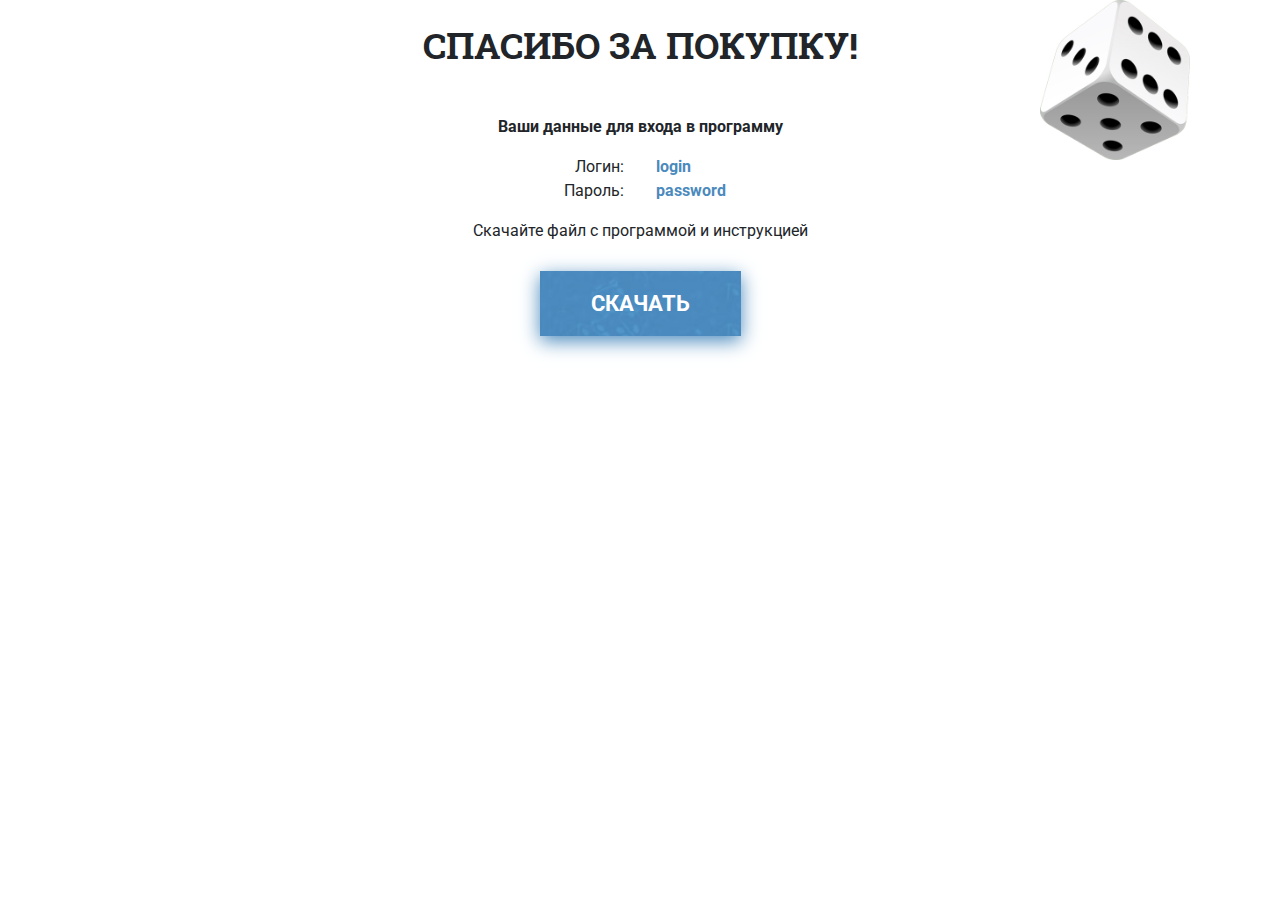
==== app/success.html @ 69962ab2 "Add files via upload" ====
<!DOCTYPE html>
<html lang="ru">

<head>
    <meta charset="UTF-8">
    <meta http-equiv="Content-Type" content="text/html; charset=utf-8"/>
    <meta name="description" content="">
    <meta name="keywords" content="">
    <meta http-equiv="X-UA-Compatible" content="IE=edge">
    <meta name="viewport"
          content="width=device-width, user-scalable=yes, initial-scale=1.0, maximum-scale=1.0, minimum-scale=1.0">
    <meta name="mobile-web-app-capable" content="yes">
    <meta name="apple-mobile-web-app-capable" content="yes">
    <meta name="apple-mobile-web-app-title" content="">
    <meta name="author" content="XWork"/>

    <meta property="og:title" content=""/>
    <meta property="og:description" content=""/>
    <meta property="og:type" content="text/html"/>
    <meta property="og:url" content=""/>
    <meta property="og:image" content=""/>

    <meta name="msapplication-TileImage" content="images/favicon.png">
    <link rel="icon" type="image/vnd.microsoft.icon" href="images/favicon.png" sizes="32x32"/>
    <link rel="icon" type="image/png" href="images/favicon.png" sizes="152x152"/>
    <link rel="apple-touch-icon-precomposed" href="images/favicon.png"/>
    <link rel="apple-touch-icon" href="images/favicon.png" sizes="152x152">

    <title>Site Title</title>
    <link rel="stylesheet" href="css/bootstrap.min.css">
    <link rel="stylesheet" href="css/font-awesome.min.css">
    <!--build:css css/styles.min.css-->
    <link rel="stylesheet" href="css/styles.css">
    <!--endbuild-->
    <!--[if lt IE 9]>
    <link rel="stylesheet" href="css/ie.css" type="text/css" media="screen, projection"/>
    <script src="js/html5shiv.min.js"></script>
    <script src="js/css3-mediaqueries.min.js"></script>
    <script>
        document.createElement('header');
        document.createElement('nav');
        document.createElement('main');
        document.createElement('section');
        document.createElement('article');
        document.createElement('aside');
        document.createElement('footer');
    </script>
    <![endif]-->
</head>

<body>
<div class="wrapper webkit-fill-available d-flex justify-content-center align-items-center">

        <div class="container">
            <div class="success position-relative">
                <div class="container pt-4 pb-5 position-relative d-flex flex-column align-items-center">
                    <h2 class="success-title text-uppercase text-center font-weight-bold mb-5">
                        Спасибо за покупку!
                    </h2>
                    <div class="success-block mb-1 col-10 col-md-8 d-flex flex-column align-items-center">
                        <p class="d-block text-center font-weight-bold">
                            Ваши данные для входа в программу
                        </p>
                        <p class="d-block text-center success-block-description m-0">
                            <span class="mx-2 px-2 text-right">Логин:</span><span class="text-left mx-2 px-2 font-weight-bold text-blue">login</span>
                        </p>
                        <p class="d-block text-center success-block-description m-0 mb-3">
                            <span class="mx-2 px-2 text-right">Пароль:</span><span class="text-left mx-2 px-2 font-weight-bold text-blue">password</span>
                        </p>
                        <p class="d-block text-center mb-4">
                            Скачайте файл с программой и инструкцией
                        </p>
                    </div>
                    <div class="payment-button text-center mx-5">
                        <a href="#" class="btn animate text-uppercase font-weight-bold">Скачать</a>
                    </div>
                    <div class="cube-1"></div>
                </div>
            </div>
        </div>

</div>


<script src="js/jquery-1.12.4.min.js"></script>
<script src="js/bootstrap.min.js"></script>
<script src="js/jquery.jcarousel.min.js"></script>
<script src="js/jquery.matchHeight-min.js"></script>
<!--build:js js/main.min.js -->
<script src="js/script.js"></script>
<!-- endbuild -->


</body>

</html>
---- app/css/styles.css ----
/*!
 * All styles for site
 */
@import url("https://fonts.googleapis.com/css?family=Roboto+Slab:300,700|Roboto:300,400,500&display=swap");
@font-face {
  font-family: "Glyphicons Halflings";
  font-style: "normal";
  font-weight: "300";
  src: url("../fonts/glyphicons-halflings-regular.eot");
  src: url("../fonts/glyphicons-halflings-regular.eot?#iefix") format("embedded-opentype"), url("../fonts/glyphicons-halflings-regular.woff") format("woff"), url("../fonts/glyphicons-halflings-regular.ttf") format("truetype"), url("../fonts/glyphicons-halflings-regular.svg#Glyphicons Halflings") format("svg");
  -webkit-font-smoothing: antialiased;
  -moz-osx-font-smoothing: grayscale; }

@font-face {
  font-family: "Font Awesome";
  font-style: "normal";
  font-weight: "300";
  src: url("../fonts/fontawesome-webfont.eot");
  src: url("../fonts/fontawesome-webfont.eot?#iefix") format("embedded-opentype"), url("../fonts/fontawesome-webfont.woff") format("woff"), url("../fonts/fontawesome-webfont.ttf") format("truetype"), url("../fonts/fontawesome-webfont.svg#Font Awesome") format("svg");
  -webkit-font-smoothing: antialiased;
  -moz-osx-font-smoothing: grayscale; }

/*!
 * Body content
 */
body {
  padding: 0;
  margin: 0;
  font-family: 'Roboto', sans-serif;
  font-weight: 400;
  font-size: 16px; }

/* error if tags without attr */
img:not([alt]),
label:not([for]),
input[type=submit]:not([value]) {
  outline: 1px dotted #f00000; }

/* error if first child not used  */
ul > *:not(li),
ol > *:not(li),
dl > *:not(dt):not(dd) {
  outline: 1px dotted #f00000; }

input:focus, textarea, a, button {
  outline: none !important; }

a, a:hover {
  color: #4b8abd;
  -o-transition: .3s;
  -moz-transition: .3s;
  transition: .3s; }

.clearfix:after, .clearfix:before {
  content: "";
  display: table;
  height: 0; }

.clearfix:after {
  clear: both; }

.wrapper {
  width: 100%;
  margin: 0;
  padding: 0;
  overflow: hidden; }

.webkit-fill-available {
  height: -webkit-fill-available; }

#back-to-top {
  color: #ffffff;
  width: 50px;
  height: 50px;
  background: #4b8abd;
  text-transform: uppercase;
  position: fixed;
  right: 30px;
  bottom: 70px;
  line-height: 50px;
  font-size: 22px;
  text-align: center;
  cursor: pointer;
  display: none;
  z-index: 999; }
  #back-to-top:hover {
    background: #4b8abd;
    text-decoration: none; }

.underline {
  text-decoration: underline; }

::-webkit-input-placeholder {
  /* Chrome/Opera/Safari */
  color: #d1d1d1; }

::-moz-placeholder {
  /* Firefox 19+ */
  color: #d1d1d1; }

:-ms-input-placeholder {
  /* IE 10+ */
  color: #d1d1d1; }

:-moz-placeholder {
  /* Firefox 18- */
  color: #d1d1d1; }

.scale:hover {
  -moz-transform: scale(1.05);
  -ms-transform: scale(1.05);
  -o-transform: scale(1.05);
  transform: scale(1.05); }

.animate {
  -o-transition: .3s;
  -moz-transition: .3s;
  transition: .3s; }
  .animate:hover {
    -o-transition: .3s;
    -moz-transition: .3s;
    transition: .3s; }

.jcarousel-wrapper {
  margin: 20px auto;
  position: relative; }

/** Carousel **/
.jcarousel {
  position: relative;
  overflow: hidden;
  width: 100%; }

.jcarousel ul {
  width: 10000em;
  position: relative;
  list-style: none;
  margin: 0;
  padding: 0; }

.jcarousel li {
  width: 200px;
  float: left;
  -moz-box-sizing: border-box;
  box-sizing: border-box;
  padding-left: 65px;
  padding-right: 65px;
  position: relative;
  display: -moz-box;
  display: -ms-flexbox;
  display: flex;
  -moz-box-orient: vertical;
  -moz-box-direction: normal;
  -ms-flex-direction: column;
  flex-direction: column;
  -moz-box-align: center;
  -ms-flex-align: center;
  align-items: center; }

.jcarousel img.avatar {
  display: block;
  width: 55px;
  height: 55px !important;
  border-radius: 50%;
  float: left;
  position: absolute;
  left: 0px;
  top: 10px; }

/** Carousel Controls **/
.jcarousel-control-prev,
.jcarousel-control-next {
  position: absolute;
  top: 50%;
  margin-top: -55px;
  width: 18px;
  height: 113px;
  text-align: center;
  color: #fff;
  text-decoration: none;
  border-radius: 30px; }

.jcarousel-control-prev {
  left: 15px;
  background: url("../images/arrow-left.png") center center no-repeat; }

.jcarousel-control-next {
  right: 15px;
  background: url("../images/arrow-right.png") center center no-repeat; }

/** Carousel Pagination **/
.jcarousel-pagination {
  position: absolute;
  bottom: -40px;
  left: 50%;
  -ms-transform: translate(-50%, 0);
  -moz-transform: translate(-50%, 0);
  -o-transform: translate(-50%, 0);
  transform: translate(-50%, 0);
  margin: 0;
  text-align: center; }

.jcarousel-pagination a {
  text-decoration: none;
  display: inline-block;
  font-size: 11px;
  height: 14px;
  width: 14px;
  line-height: 10px;
  background: #4b8abd;
  color: #152e3a;
  border-radius: 10px;
  text-indent: -9999px;
  margin-right: 7px; }

.jcarousel-pagination a.active {
  background: #152e3a;
  color: #ffffff;
  opacity: 1;
  box-shadow: 0 0 2px #F0EFE7; }

.text-blue {
  color: #4b8abd; }

.success-title {
  font-size: 36px;
  font-family: 'Roboto Slab', sans-serif;
  padding-left: 22%;
  padding-right: 22%; }
  @media screen and (max-width: 1199px) {
    .success-title {
      font-size: 32px; } }
  @media screen and (max-width: 767px) {
    .success-title {
      font-size: 24px; } }

.success-block {
  width: 100%; }
  .success-block-description {
    width: 100%; }
    .success-block-description span {
      display: inline-block;
      width: 45%; }

.success .cube-1 {
  width: 160px;
  height: 160px;
  display: block;
  position: absolute;
  right: 0;
  top: 0;
  background: url("../images/cube-2.png") center center no-repeat;
  background-size: contain; }
  @media screen and (max-width: 1199px) {
    .success .cube-1 {
      width: 120px;
      height: 120px; } }

/*!
 * Header content
 */
.header {
  background: url(../images/header-bg.jpg) center -200px no-repeat;
  background-size: inherit;
  height: 510px; }
  @media screen and (max-width: 991px) {
    .header {
      height: auto;
      padding-bottom: 20px; } }
  .header .navbar {
    text-transform: uppercase; }
    .header .navbar.bg-dark {
      background-color: #153d5e !important; }
    .header .navbar .nav-item .nav-link.active {
      color: #4b8abd;
      font-weight: 500; }
    .header .navbar .nav-link {
      color: #ffffff; }
      @media screen and (max-width: 991px) {
        .header .navbar .nav-link {
          text-align: center; } }
  .header-background {
    padding-top: 80px;
    height: 100%; }
    .header-background-title {
      width: 62%;
      font-family: 'Roboto Slab', sans-serif;
      font-weight: bold;
      font-size: 36px; }
      @media screen and (max-width: 1199px) {
        .header-background-title {
          font-size: 32px; } }
      @media screen and (max-width: 991px) {
        .header-background-title {
          width: 100%; } }
      @media screen and (max-width: 767px) {
        .header-background-title {
          font-size: 24px; } }
    .header-background-description {
      width: 62%; }
      @media screen and (max-width: 991px) {
        .header-background-description {
          width: 100%; } }
    .header-background-content {
      height: 100%; }
    .header-background-button {
      text-align: left; }
      @media screen and (max-width: 991px) {
        .header-background-button {
          margin-bottom: 20px; } }

.btn {
  background: #4b8abd url("../images/button-bg.jpg") center center no-repeat;
  border-radius: 0;
  color: #ffffff;
  display: block;
  width: 100%;
  max-width: 320px;
  margin-left: auto;
  margin-right: auto;
  padding: 15px 50px;
  font-size: 22px;
  position: relative;
  box-shadow: 0px 5px 18px 0px #4b8abd; }
  @media screen and (max-width: 1199px) {
    .btn {
      padding: 10px 30px;
      font-size: 20px; } }
  @media screen and (max-width: 991px) {
    .btn {
      font-size: 18px;
      max-width: 260px; } }
  .btn:hover {
    background: #4b8abd url("../images/button-bg-hover.jpg") center center no-repeat;
    color: #ffffff; }

/*!
 * Main content
 */
.main .video {
  background: url("../images/video-bg.jpg") center center no-repeat;
  padding-top: 20px;
  padding-bottom: 20px; }
  .main .video-content #video-placeholder {
    width: 100%; }
  .main .video-content .video-shadow {
    background: url("../images/shadow.png") center -10px no-repeat;
    background-size: contain;
    width: 100%;
    height: 60px;
    position: absolute;
    bottom: -60px;
    left: 0; }
  .main .video-block-info {
    text-align: center;
    font-size: 24px;
    line-height: 30px; }
    @media screen and (max-width: 1199px) {
      .main .video-block-info {
        font-size: 22px; } }
    @media screen and (max-width: 991px) {
      .main .video-block-info {
        font-size: 20px; } }
    @media screen and (max-width: 575px) {
      .main .video-block-info {
        font-size: 18px; } }
    .main .video-block-info span {
      display: block;
      font-size: 36px;
      font-weight: bold; }
      @media screen and (max-width: 1199px) {
        .main .video-block-info span {
          font-size: 32px; } }
      @media screen and (max-width: 991px) {
        .main .video-block-info span {
          font-size: 30px; } }
      @media screen and (max-width: 575px) {
        .main .video-block-info span {
          font-size: 24px; } }

.main .steps {
  background: url("../images/steps-bg.jpg") center 130px no-repeat; }
  @media screen and (max-width: 991px) {
    .main .steps {
      background-position: right bottom; } }
  @media screen and (max-width: 767px) {
    .main .steps {
      background-position: 350px bottom; } }
  @media screen and (max-width: 575px) {
    .main .steps {
      background-position: 800px bottom; } }
  .main .steps-title {
    font-size: 36px;
    font-family: 'Roboto Slab', sans-serif; }
    @media screen and (max-width: 1199px) {
      .main .steps-title {
        font-size: 32px; } }
    @media screen and (max-width: 767px) {
      .main .steps-title {
        font-size: 24px; } }
  .main .steps-block {
    margin-top: 70px;
    height: 280px; }
    @media screen and (max-width: 991px) {
      .main .steps-block {
        height: auto; } }
    .main .steps-block-info {
      height: 100%; }
      .main .steps-block-info-text {
        width: 385px;
        height: 95px;
        text-align: center;
        color: #4b8abd;
        border: 1px solid #4b8abd;
        font-size: 20px;
        font-weight: 500;
        border-radius: 50px;
        display: -moz-box;
        display: -ms-flexbox;
        display: flex;
        -moz-box-align: center;
        -ms-flex-align: center;
        align-items: center;
        -moz-box-pack: center;
        -ms-flex-pack: center;
        justify-content: center; }
        @media screen and (max-width: 1199px) {
          .main .steps-block-info-text {
            width: 330px;
            font-size: 18px; } }
        @media screen and (max-width: 767px) {
          .main .steps-block-info-text {
            width: 270px;
            font-size: 15px; } }
        @media screen and (max-width: 575px) {
          .main .steps-block-info-text {
            width: 300px; } }
      .main .steps-block-info-arrow {
        width: 99px;
        height: 24px;
        display: block;
        background: url("../images/arrow-down-blue.png") center center no-repeat; }

.main .payment {
  background: url("../images/payment-bg.jpg") center center no-repeat;
  background-size: cover; }
  .main .payment-title {
    font-size: 36px;
    font-family: 'Roboto Slab', sans-serif;
    padding-left: 10%;
    padding-right: 10%; }
    @media screen and (max-width: 1199px) {
      .main .payment-title {
        font-size: 32px; } }
    @media screen and (max-width: 767px) {
      .main .payment-title {
        font-size: 24px; } }
  .main .payment .cube-1 {
    width: 182px;
    height: 181px;
    display: block;
    position: absolute;
    right: -90px;
    top: -30px;
    background: url("../images/cube-2.png") center center no-repeat;
    background-size: contain; }
    @media screen and (max-width: 1199px) {
      .main .payment .cube-1 {
        width: 160px;
        height: 160px; } }
  .main .payment-block-step {
    min-height: 110px; }
    @media screen and (max-width: 1199px) {
      .main .payment-block-step {
        min-height: 130px; } }
    @media screen and (max-width: 991px) {
      .main .payment-block-step {
        min-height: auto; } }
  .main .payment-description {
    padding-right: 10%; }
    @media screen and (max-width: 991px) {
      .main .payment-description {
        padding-right: 0; } }

.main .rate {
  background: url("../images/rate-bg.jpg") center center no-repeat;
  background-size: cover; }
  .main .rate-title {
    font-size: 36px;
    font-family: 'Roboto Slab', sans-serif;
    padding-left: 20%;
    padding-right: 20%; }
    @media screen and (max-width: 1199px) {
      .main .rate-title {
        font-size: 32px; } }
    @media screen and (max-width: 991px) {
      .main .rate-title {
        padding-left: 10%;
        padding-right: 10%; } }
    @media screen and (max-width: 767px) {
      .main .rate-title {
        font-size: 24px; } }
  .main .rate .cube-2 {
    width: 345px;
    height: 370px;
    display: block;
    position: absolute;
    left: -240px;
    top: -130px;
    background: url("../images/cube-2.png") center center no-repeat;
    background-size: contain; }
    @media screen and (max-width: 1199px) {
      .main .rate .cube-2 {
        width: 305px;
        height: 330px; } }
  .main .rate-block-price {
    background: #d1d1d1;
    position: relative;
    width: -moz-calc(33% - 30px);
    width: calc(33% - 30px); }
    @media screen and (max-width: 991px) {
      .main .rate-block-price {
        width: 50%; } }
    @media screen and (max-width: 767px) {
      .main .rate-block-price {
        width: 75%; } }
    .main .rate-block-price:hover {
      background: #ffffff; }
    .main .rate-block-price-header {
      background: #ffffff;
      position: absolute;
      left: -10px;
      top: 0;
      width: -moz-calc(100% + 20px);
      width: calc(100% + 20px);
      height: 55px;
      font-size: 18px;
      font-weight: bold;
      display: -moz-box;
      display: -ms-flexbox;
      display: flex;
      -moz-box-pack: center;
      -ms-flex-pack: center;
      justify-content: center;
      -moz-box-align: center;
      -ms-flex-align: center;
      align-items: center;
      box-shadow: 0px 0 5px 0px #152e3a; }
    .main .rate-block-price-body {
      margin-top: 50px; }
      .main .rate-block-price-body .price {
        font-size: 48px;
        color: #4b8abd;
        font-weight: bold;
        margin-top: -10px; }
        @media screen and (max-width: 1199px) {
          .main .rate-block-price-body .price {
            font-size: 42px; } }
      .main .rate-block-price-body .price-old {
        font-size: 36px;
        text-decoration: line-through;
        font-weight: 300; }
        @media screen and (max-width: 1199px) {
          .main .rate-block-price-body .price-old {
            font-size: 32px; } }
      .main .rate-block-price-body span strong {
        font-size: 18px;
        color: #4b8abd; }
        @media screen and (max-width: 1199px) {
          .main .rate-block-price-body span strong {
            font-size: 16px; } }
    .main .rate-block-price-footer .btn {
      margin-top: 20px;
      font-size: 18px;
      padding: 10px auto; }
      @media screen and (max-width: 1199px) {
        .main .rate-block-price-footer .btn {
          font-size: 16px; } }

.main .games-title {
  font-size: 36px;
  font-family: 'Roboto Slab', sans-serif;
  padding-left: 20%;
  padding-right: 20%; }
  @media screen and (max-width: 1199px) {
    .main .games-title {
      font-size: 32px; } }
  @media screen and (max-width: 991px) {
    .main .games-title {
      padding-left: 0;
      padding-right: 0; } }
  @media screen and (max-width: 767px) {
    .main .games-title {
      font-size: 24px; } }

.main .examples {
  background: url("../images/examples-bg.jpg") center center no-repeat;
  padding-bottom: 5px; }
  .main .examples-title {
    font-size: 36px;
    font-family: 'Roboto Slab', sans-serif;
    padding-left: 20%;
    padding-right: 20%; }
    @media screen and (max-width: 1199px) {
      .main .examples-title {
        font-size: 32px; } }
    @media screen and (max-width: 991px) {
      .main .examples-title {
        padding-left: 10%;
        padding-right: 10%; } }
    @media screen and (max-width: 767px) {
      .main .examples-title {
        font-size: 24px; } }
  .main .examples .cube-3 {
    width: 219px;
    height: 238px;
    display: block;
    position: absolute;
    right: -60px;
    top: -50px;
    background: url("../images/cube-3.png") center center no-repeat;
    background-size: contain; }
    @media screen and (max-width: 1199px) {
      .main .examples .cube-3 {
        width: 200px;
        height: 220px; } }
    @media screen and (max-width: 991px) {
      .main .examples .cube-3 {
        width: 170px;
        height: 190px;
        right: -100px; } }

.main .votes {
  padding-bottom: 5px; }
  .main .votes-title {
    font-size: 36px;
    font-family: 'Roboto Slab', sans-serif;
    padding-left: 20%;
    padding-right: 20%; }
    @media screen and (max-width: 1199px) {
      .main .votes-title {
        font-size: 32px; } }
    @media screen and (max-width: 991px) {
      .main .votes-title {
        padding-left: 10%;
        padding-right: 10%; } }
    @media screen and (max-width: 767px) {
      .main .votes-title {
        font-size: 24px; } }
  .main .votes .cube-4 {
    width: 285px;
    height: 260px;
    display: block;
    position: absolute;
    left: -60px;
    top: -50px;
    background: url("../images/cube-4.png") center center no-repeat;
    background-size: contain; }
    @media screen and (max-width: 1199px) {
      .main .votes .cube-4 {
        width: 255px;
        height: 230px; } }
    @media screen and (max-width: 991px) {
      .main .votes .cube-4 {
        width: 230px;
        height: 200px;
        left: -120px; } }
    @media screen and (max-width: 767px) {
      .main .votes .cube-4 {
        width: 210px;
        height: 180px; } }

/*!
 * Footer content
 */
.footer .cube-5 {
  width: 155px;
  height: 148px;
  display: block;
  position: absolute;
  right: 0px;
  top: -40px;
  background: url("../images/cube-5.png") center center no-repeat;
  background-size: contain; }
  @media screen and (max-width: 1199px) {
    .footer .cube-5 {
      width: 145px;
      height: 140px; } }

.footer .description {
  background: url("../images/description-bg.jpg") center center no-repeat;
  background-size: cover; }
  @media screen and (max-width: 575px) {
    .footer .description {
      background-position: right center; } }
  .footer .description-title {
    font-size: 36px;
    font-family: 'Roboto Slab', sans-serif;
    font-weight: bold; }
    @media screen and (max-width: 1199px) {
      .footer .description-title {
        font-size: 32px; } }
    @media screen and (max-width: 767px) {
      .footer .description-title {
        font-size: 24px; } }
    @media screen and (max-width: 575px) {
      .footer .description-title {
        padding-right: 80px; } }

.footer .copyright {
  background: #000;
  height: 70px;
  color: #ffffff;
  font-size: 24px; }
  @media screen and (max-width: 1199px) {
    .footer .copyright {
      font-size: 22px; } }
  @media screen and (max-width: 991px) {
    .footer .copyright {
      height: auto; } }
  .footer .copyright p {
    display: block;
    width: 33%; }
    @media screen and (max-width: 991px) {
      .footer .copyright p {
        width: 100%; } }
  .footer .copyright a {
    color: #ffffff; }
    .footer .copyright a:hover {
      color: #4b8abd; }
  .footer .copyright .rights {
    color: #d1d1d1;
    font-size: initial; }
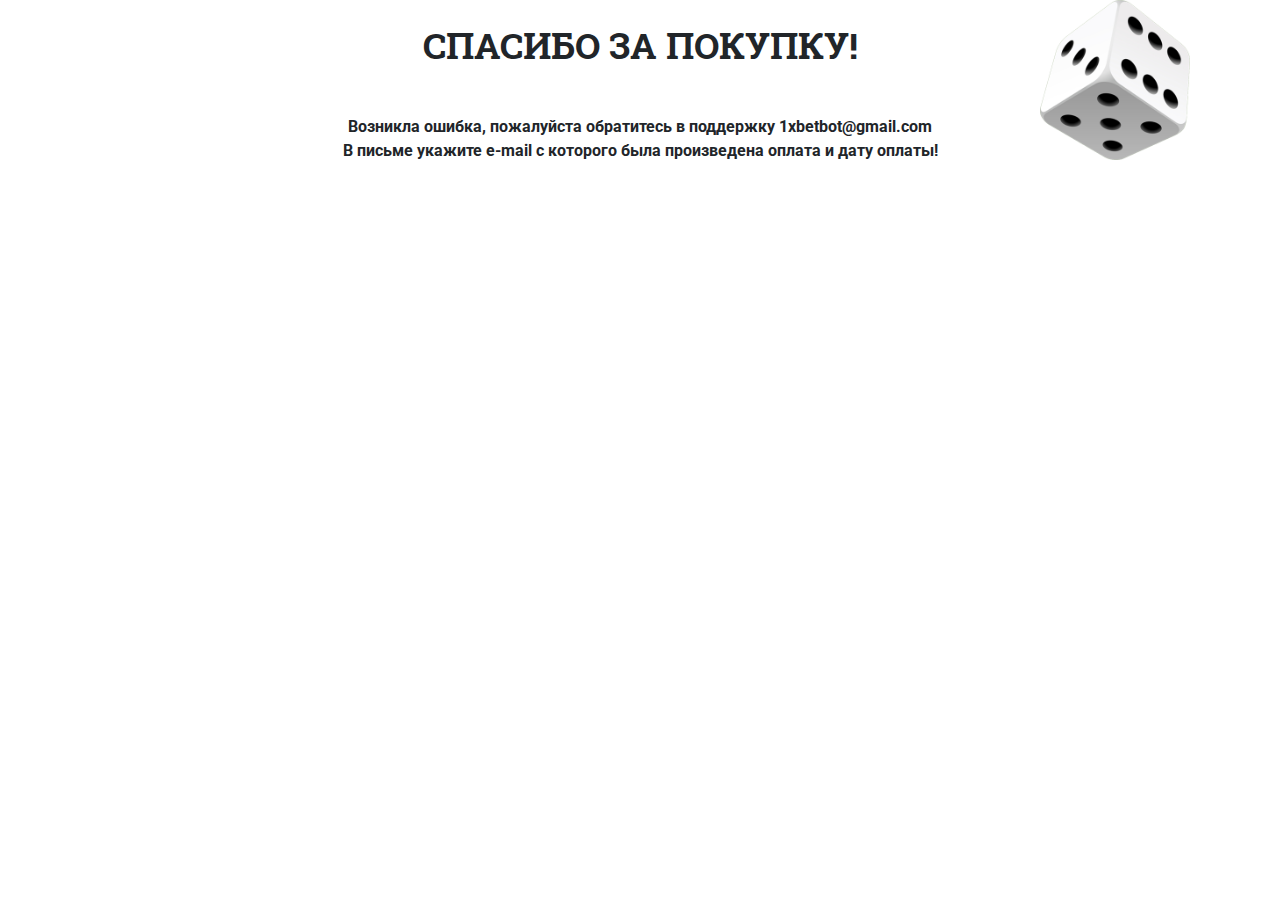
==== commit 0faf3308: "Add files via upload" ====
--- a/app/success.html
+++ b/app/success.html
@@ -3,31 +3,32 @@
 
 <head>
     <meta charset="UTF-8">
-    <meta http-equiv="Content-Type" content="text/html; charset=utf-8"/>
+    <meta http-equiv="Content-Type" content="text/html; charset=utf-8" />
     <meta name="description" content="">
     <meta name="keywords" content="">
     <meta http-equiv="X-UA-Compatible" content="IE=edge">
     <meta name="viewport"
-          content="width=device-width, user-scalable=yes, initial-scale=1.0, maximum-scale=1.0, minimum-scale=1.0">
+        content="width=device-width, user-scalable=yes, initial-scale=1.0, maximum-scale=1.0, minimum-scale=1.0">
     <meta name="mobile-web-app-capable" content="yes">
     <meta name="apple-mobile-web-app-capable" content="yes">
     <meta name="apple-mobile-web-app-title" content="">
-    <meta name="author" content="XWork"/>
+    <meta name="author" content="XWork" />
 
-    <meta property="og:title" content=""/>
-    <meta property="og:description" content=""/>
-    <meta property="og:type" content="text/html"/>
-    <meta property="og:url" content=""/>
-    <meta property="og:image" content=""/>
+    <meta property="og:title" content="" />
+    <meta property="og:description" content="" />
+    <meta property="og:type" content="text/html" />
+    <meta property="og:url" content="" />
+    <meta property="og:image" content="" />
 
     <meta name="msapplication-TileImage" content="images/favicon.png">
-    <link rel="icon" type="image/vnd.microsoft.icon" href="images/favicon.png" sizes="32x32"/>
-    <link rel="icon" type="image/png" href="images/favicon.png" sizes="152x152"/>
-    <link rel="apple-touch-icon-precomposed" href="images/favicon.png"/>
+    <link rel="icon" type="image/vnd.microsoft.icon" href="images/favicon.png" sizes="32x32" />
+    <link rel="icon" type="image/png" href="images/favicon.png" sizes="152x152" />
+    <link rel="apple-touch-icon-precomposed" href="images/favicon.png" />
     <link rel="apple-touch-icon" href="images/favicon.png" sizes="152x152">
 
-    <title>Site Title</title>
+    <title>DICEBOT 1XBET</title>
     <link rel="stylesheet" href="css/bootstrap.min.css">
+    <link rel="stylesheet" href="css/toastr.min.css">
     <link rel="stylesheet" href="css/font-awesome.min.css">
     <!--build:css css/styles.min.css-->
     <link rel="stylesheet" href="css/styles.css">
@@ -49,10 +50,9 @@
 </head>
 
 <body>
-<div class="wrapper webkit-fill-available d-flex justify-content-center align-items-center">
-
+    <div class="wrapper webkit-fill-available d-flex justify-content-center align-items-center">
         <div class="container">
-            <div class="success position-relative">
+            <div class="success first-time-success position-relative" style="display: none;">
                 <div class="container pt-4 pb-5 position-relative d-flex flex-column align-items-center">
                     <h2 class="success-title text-uppercase text-center font-weight-bold mb-5">
                         Спасибо за покупку!
@@ -62,34 +62,67 @@
                             Ваши данные для входа в программу
                         </p>
                         <p class="d-block text-center success-block-description m-0">
-                            <span class="mx-2 px-2 text-right">Логин:</span><span class="text-left mx-2 px-2 font-weight-bold text-blue">login</span>
+                            <span class="mx-2 px-2 text-right">Логин:</span><span id="c-login"
+                                class="text-left mx-2 px-2 font-weight-bold text-blue">login</span>
                         </p>
                         <p class="d-block text-center success-block-description m-0 mb-3">
-                            <span class="mx-2 px-2 text-right">Пароль:</span><span class="text-left mx-2 px-2 font-weight-bold text-blue">password</span>
-                        </p>
-                        <p class="d-block text-center mb-4">
-                            Скачайте файл с программой и инструкцией
+                            <span class="mx-2 px-2 text-right">Пароль:</span><span id="c-password"
+                                class="text-left mx-2 px-2 font-weight-bold text-blue">password</span>
                         </p>
                     </div>
-                    <div class="payment-button text-center mx-5">
-                        <a href="#" class="btn animate text-uppercase font-weight-bold">Скачать</a>
+                    <div class="first-step payment-button text-center col-md-8" style="display: none;">
+                        <a href="#" class="btn animate text-uppercase font-weight-bold w-download-btn"
+                            style="float: right">Скачать Windows</a>
+                        <a href="#" class="btn animate text-uppercase font-weight-bold m-download-btn"
+                            style="float: left;">Скачать Mac Os</a>
+                    </div>
+                    <div class="cube-1"></div>
+                </div>
+            </div>
+            <div class="error success position-relative">
+                <div class="container pt-4 pb-5 position-relative d-flex flex-column align-items-center">
+                    <h2 class="success-title text-uppercase text-center font-weight-bold mb-5">
+                        Спасибо за покупку!
+                    </h2>
+                    <div class="error-content" style="display: none;">
+                        <div class="success-block mb-1 col-10 col-md-12 d-flex flex-column align-items-center">
+                            <p class="d-block text-center font-weight-bold">
+                                Возникла ошибка, пожалуйста обратитесь в поддержку 1xbetbot@gmail.com
+                                <br>
+                                В письме укажите e-mail с которого была произведена оплата и дату оплаты!
+                            </p>
+                        </div>
+                    </div>
+                    <div class="cube-1"></div>
+                </div>
+            </div>
+            <div class="second-time-success success position-relative" style="display: none;">
+                <div class="container pt-4 pb-5 position-relative d-flex flex-column align-items-center">
+                    <h2 class="success-title text-uppercase text-center font-weight-bold mb-5">
+                        Спасибо за покупку!
+                    </h2>
+                    <div class="success-block mb-1 col-10 col-md-12 d-flex flex-column align-items-center">
+                        <p class="d-block text-center font-weight-bold">
+                            Благодарим за продление покупки. Ваши учетные данные остались прежними!
+                        </p>
                     </div>
                     <div class="cube-1"></div>
                 </div>
             </div>
         </div>
+    </div>
 
-</div>
+    <script src="js/jquery-1.12.4.min.js"></script>
+    <script src="js/bootstrap.min.js"></script>
+    <script src="js/jquery.jcarousel.min.js"></script>
+    <script src="js/jquery.jcarousel-swipe.min.js"></script>
+    <script src="js/jquery.matchHeight-min.js"></script>
+    <script src="js/toastr.min.js"></script>
 
-
-<script src="js/jquery-1.12.4.min.js"></script>
-<script src="js/bootstrap.min.js"></script>
-<script src="js/jquery.jcarousel.min.js"></script>
-<script src="js/jquery.matchHeight-min.js"></script>
-<!--build:js js/main.min.js -->
-<script src="js/script.js"></script>
-<!-- endbuild -->
-
+    <!--build:js js/main.min.js -->
+    <script src="js/script.js"></script>
+    <script src="js/success.js"></script>
+    <!-- endbuild -->
 
 </body>
 
--- a/app/css/styles.css
+++ b/app/css/styles.css
@@ -1,5 +1,5 @@
-/*!
- * All styles for site
+/*!
+ * All styles for site
  */
 @import url("https://fonts.googleapis.com/css?family=Roboto+Slab:300,700|Roboto:300,400,500&display=swap");
 @font-face {
@@ -20,8 +20,8 @@
   -webkit-font-smoothing: antialiased;
   -moz-osx-font-smoothing: grayscale; }
 
-/*!
- * Body content
+/*!
+ * Body content
  */
 body {
   padding: 0;
@@ -256,8 +256,25 @@
       width: 120px;
       height: 120px; } }
 
-/*!
- * Header content
+#image-gallery .modal-footer {
+  display: block; }
+
+.thumb {
+  margin-top: 15px;
+  margin-bottom: 15px; }
+
+#image-gallery .modal-body {
+  padding: 0; }
+
+#image-gallery #image-gallery-image {
+  padding: 0 10px; }
+
+@media (min-width: 992px) {
+  #image-gallery .modal-dialog.modal-lg {
+    max-width: 1000px; } }
+
+/*!
+ * Header content
  */
 .header {
   background: url(../images/header-bg.jpg) center -200px no-repeat;
@@ -268,12 +285,18 @@
       height: auto;
       padding-bottom: 20px; } }
   .header .navbar {
-    text-transform: uppercase; }
+    text-transform: uppercase;
+    border-bottom: 1px solid #fff; }
+    @media screen and (max-width: 1199px) {
+      .header .navbar-brand img {
+        width: 120px; } }
     .header .navbar.bg-dark {
       background-color: #153d5e !important; }
+    @media screen and (max-width: 1199px) {
+      .header .navbar .nav {
+        font-size: 14px; } }
     .header .navbar .nav-item .nav-link.active {
-      color: #4b8abd;
-      font-weight: 500; }
+      color: #4b8abd; }
     .header .navbar .nav-link {
       color: #ffffff; }
       @media screen and (max-width: 991px) {
@@ -283,7 +306,7 @@
     padding-top: 80px;
     height: 100%; }
     .header-background-title {
-      width: 62%;
+      width: 75%;
       font-family: 'Roboto Slab', sans-serif;
       font-weight: bold;
       font-size: 36px; }
@@ -297,13 +320,15 @@
         .header-background-title {
           font-size: 24px; } }
     .header-background-description {
-      width: 62%; }
+      width: 75%;
+      margin-bottom: 0; }
       @media screen and (max-width: 991px) {
         .header-background-description {
           width: 100%; } }
     .header-background-content {
       height: 100%; }
     .header-background-button {
+      margin-top: 10px;
       text-align: left; }
       @media screen and (max-width: 991px) {
         .header-background-button {
@@ -329,13 +354,20 @@
   @media screen and (max-width: 991px) {
     .btn {
       font-size: 18px;
-      max-width: 260px; } }
+      max-width: 260px; 
+    } 
+  }
+  @media screen and (max-width: 350px) {
+    .btn {
+      font-size: 14px;
+    } 
+  }
   .btn:hover {
     background: #4b8abd url("../images/button-bg-hover.jpg") center center no-repeat;
     color: #ffffff; }
 
-/*!
- * Main content
+/*!
+ * Main content
  */
 .main .video {
   background: url("../images/video-bg.jpg") center center no-repeat;
@@ -377,6 +409,13 @@
       @media screen and (max-width: 575px) {
         .main .video-block-info span {
           font-size: 24px; } }
+  .main .video iframe {
+    width: 100%;
+    max-width: 784px;
+    height: 441px; }
+    @media screen and (max-width: 767px) {
+      .main .video iframe {
+        height: -webkit-fill-available; } }
 
 .main .steps {
   background: url("../images/steps-bg.jpg") center 130px no-repeat; }
@@ -524,6 +563,12 @@
     @media screen and (max-width: 767px) {
       .main .rate-block-price {
         width: 75%; } }
+    .main .rate-block-price.rate-block-price-active {
+      -moz-transform: scale(1.05);
+      -ms-transform: scale(1.05);
+      -o-transform: scale(1.05);
+      transform: scale(1.05);
+      background: #ffffff; }
     .main .rate-block-price:hover {
       background: #ffffff; }
     .main .rate-block-price-header {
@@ -576,6 +621,9 @@
       @media screen and (max-width: 1199px) {
         .main .rate-block-price-footer .btn {
           font-size: 16px; } }
+          @media screen and (max-width: 350px) {
+            .main .rate-block-price-footer .btn {
+              font-size: 10px; } }
 
 .main .games-title {
   font-size: 36px;
@@ -593,6 +641,17 @@
     .main .games-title {
       font-size: 24px; } }
 
+.main .games iframe {
+  width: 100%;
+  max-width: 784px;
+  height: 441px; }
+  @media screen and (max-width: 991px) {
+    .main .games iframe {
+      height: 310px; } }
+  @media screen and (max-width: 767px) {
+    .main .games iframe {
+      height: 215px; } }
+
 .main .examples {
   background: url("../images/examples-bg.jpg") center center no-repeat;
   padding-bottom: 5px; }
@@ -670,8 +729,8 @@
         width: 210px;
         height: 180px; } }
 
-/*!
- * Footer content
+/*!
+ * Footer content
  */
 .footer .cube-5 {
   width: 155px;
@@ -694,9 +753,11 @@
     .footer .description {
       background-position: right center; } }
   .footer .description-title {
-    font-size: 36px;
+    font-size: 34px;
     font-family: 'Roboto Slab', sans-serif;
     font-weight: bold; }
+    .footer .description-title span {
+      font-size: 30px; }
     @media screen and (max-width: 1199px) {
       .footer .description-title {
         font-size: 32px; } }
